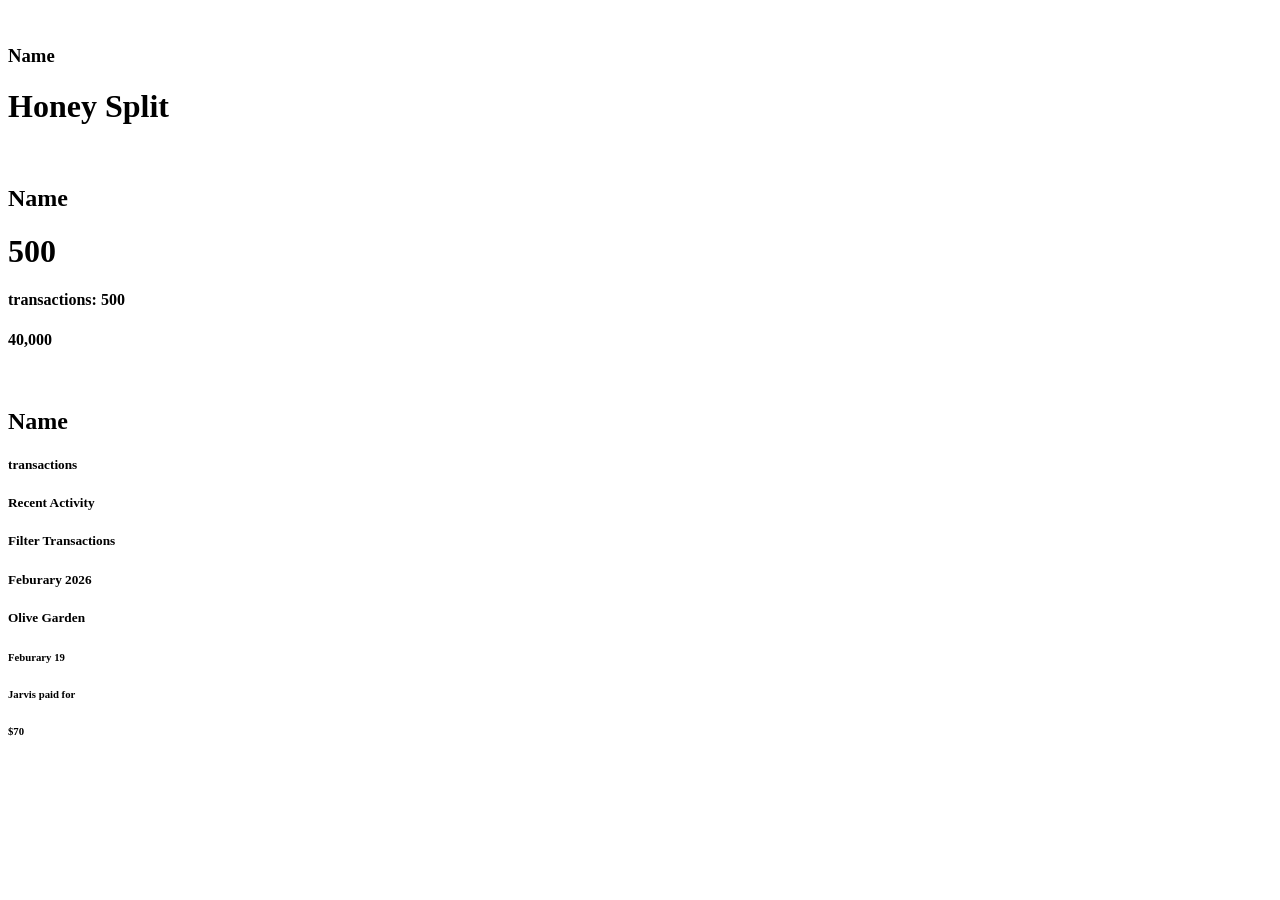
==== activity.html @ c6e49654 "initial commit" ====
<!doctype html>
<html lang="en">
    <head>
        <meta charset="UTF-8" />
        <meta name="viewport" content="width=device-width, initial-scale=1.0" />
        <title>Honey Split</title>
    </head>
    <body>
        <div class="nav">
            <div class="user-img-name">
                <img src="" alt="" />
                <h3>Name</h3>
            </div>
            <h1>Honey Split</h1>
            <!-- Create Hamburger -->
        </div>

        <div class="group-transaction-main">
            <div class="user-img-name-transaction">
                <img src="" alt="" />
                <h2>Name</h2>
            </div>

            <div class="transation-total-group">
                <div class="transaction-box">
                    <h1 class="transaction-final-total">500</h1>
                </div>
                <div class="transaction-box">
                    <h4 class="transactions-all">transactions: 500</h4>
                    <h4 class="total-spent">40,000</h4>
                </div>
            </div>

            <div class="user-img-name-transaction">
                <img src="" alt="" />
                <h2>Name</h2>
            </div>
        </div>

        <div class="options-group">
            <h5 class="transaction-option">transactions</h5>
            <h5 class="activity-option">Recent Activity</h5>
        </div>

        <div class="transaction-all-group">
            <h5 class="filter-option">Filter Transactions</h5>
            <div class="transaction-group-bg">
                <div class="transaction-top-group">
                    <h5 class="month-year">Feburary 2026</h5>
                </div>
                <!-- add bottom line here -->
                <div class="expense-group">
                    <div class="expense-left">
                        <h5 class="expense-title">
                            <strong>Olive Garden</strong>
                        </h5>
                        <h6 class="expense-date">Feburary 19</h6>
                        <h6 class="expense-user-name">
                            <strong>Jarvis</strong> paid for
                        </h6>
                    </div>
                    <h6 class="expense-cost">$70</h6>
                </div>
            </div>
        </div>
    </body>
</html>
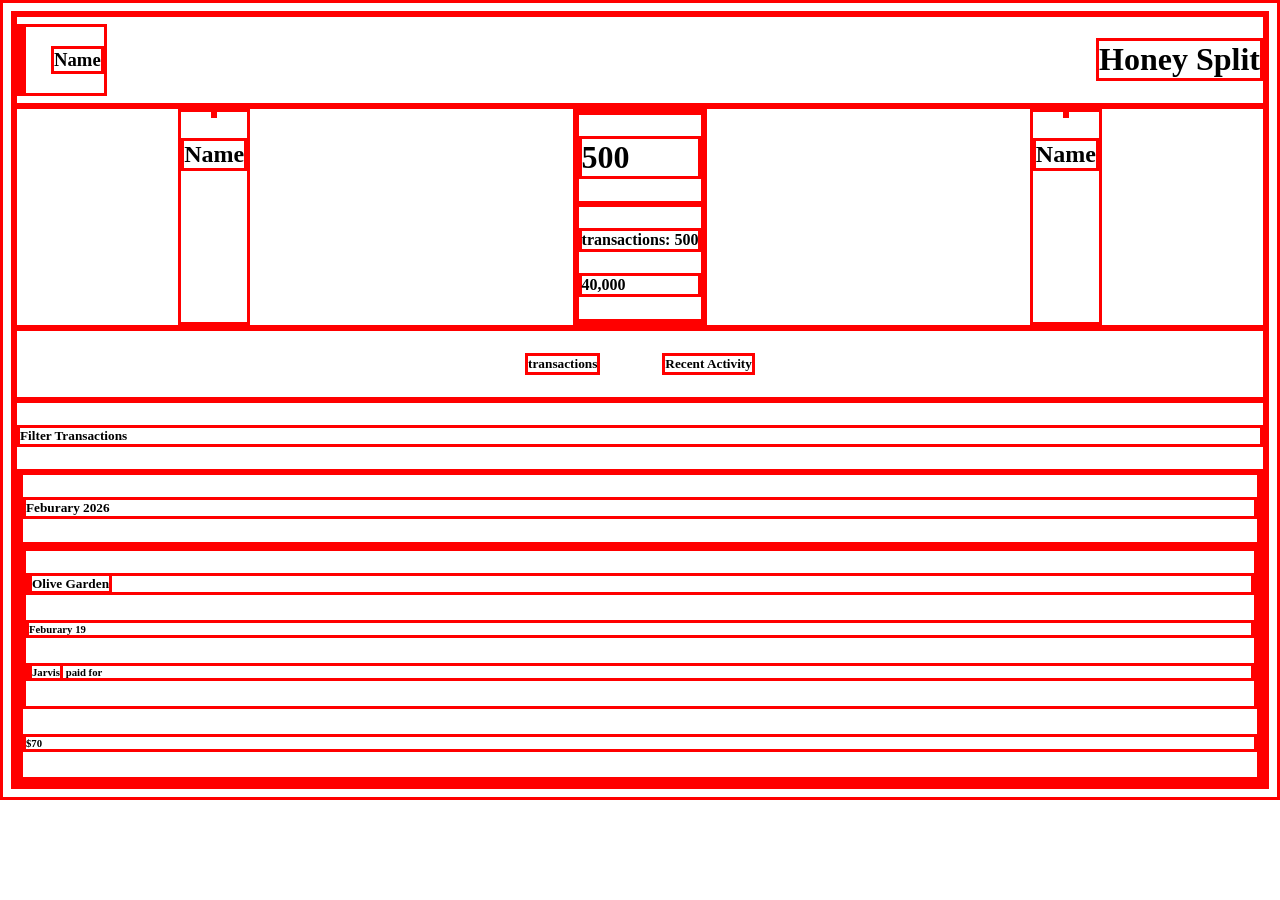
==== commit 539aa7e5: "adding css" ====
--- a/activity.html
+++ b/activity.html
@@ -3,6 +3,7 @@
     <head>
         <meta charset="UTF-8" />
         <meta name="viewport" content="width=device-width, initial-scale=1.0" />
+        <link rel="stylesheet" href="style.css" />
         <title>Honey Split</title>
     </head>
     <body>
--- a/style.css
+++ b/style.css
@@ -0,0 +1,57 @@
+* {
+    border: solid red;
+}
+
+.nav {
+    display: flex;
+    justify-content: space-between;
+    align-items: center;
+}
+
+.user-img-name {
+    display: flex;
+    gap: 25px;
+}
+
+.user-image {
+    width: 50px;
+    height: 50px;
+    border-radius: 50%;
+}
+
+.line {
+    width: 25px;
+    height: 2px;
+}
+
+.group-transaction-main {
+    display: flex;
+    justify-content: space-around;
+}
+
+.user-img-name-transaction {
+    display: flex;
+    align-items: center;
+    flex-direction: column;
+}
+
+.user-image-transaction {
+    width: 178px;
+    /* Aspect ratio for a regular hexagon is approximately 1 / cos(30deg) */
+    height: calc(178px * 1.1547);
+    background-color: #6c6; /* Green color example */
+    clip-path: polygon(
+        0% 25%,
+        /* Top-left corner of the shape */ 0% 75%,
+        /* Bottom-left corner of the shape */ 50% 100%,
+        /* Bottom middle corner */ 100% 75%,
+        /* Bottom-right corner of the shape */ 100% 25%,
+        /* Top-right corner of the shape */ 50% 0% /* Top middle corner */
+    );
+}
+
+.options-group {
+    display: flex;
+    justify-content: center;
+    gap: 62px;
+}
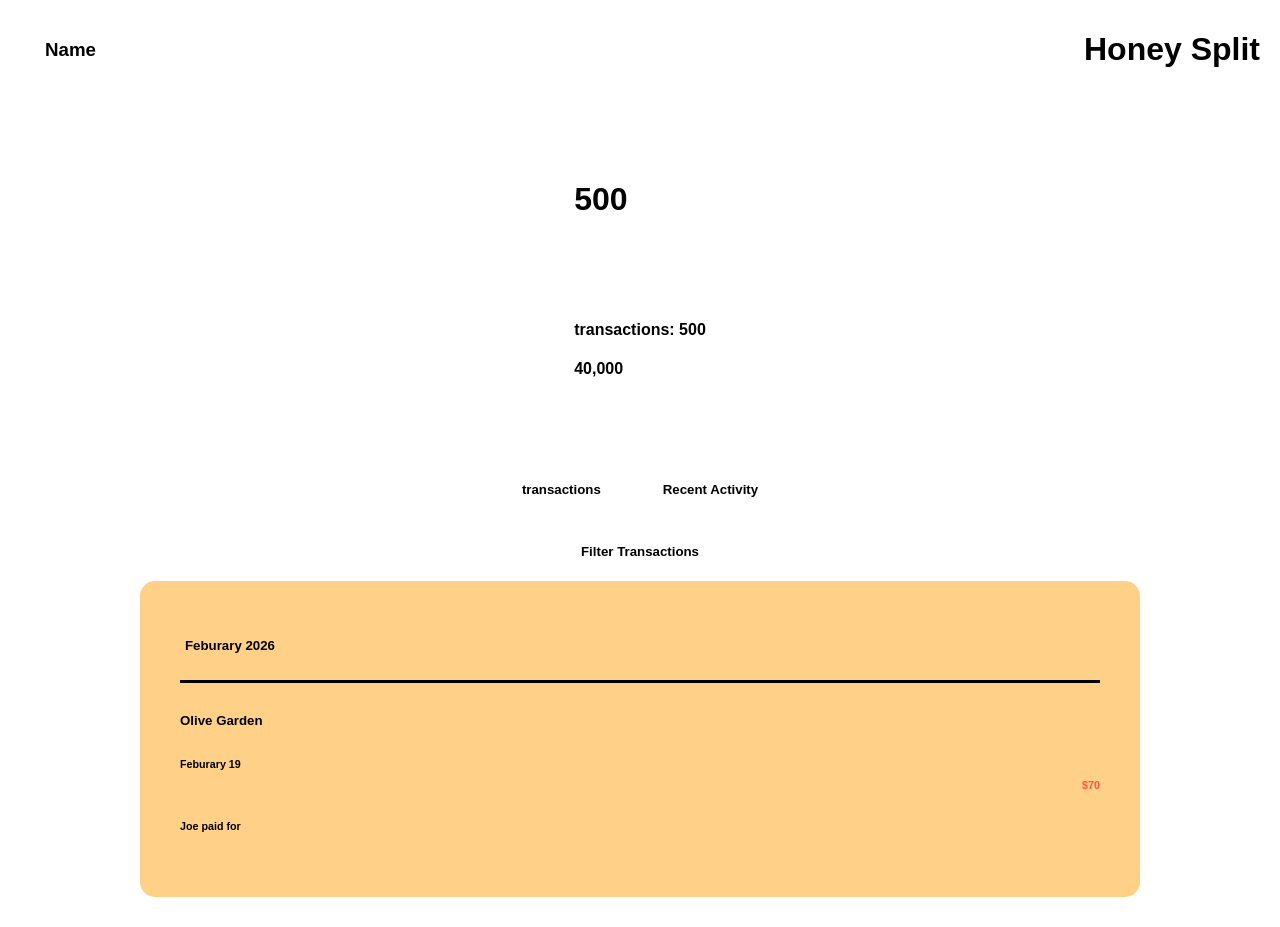
==== commit 5956fd93: "adding characters and updating readme" ====
--- a/activity.html
+++ b/activity.html
@@ -57,7 +57,7 @@
                         </h5>
                         <h6 class="expense-date">Feburary 19</h6>
                         <h6 class="expense-user-name">
-                            <strong>Jarvis</strong> paid for
+                            <strong>Joe</strong> paid for
                         </h6>
                     </div>
                     <h6 class="expense-cost">$70</h6>
--- a/style.css
+++ b/style.css
@@ -1,16 +1,51 @@
+/* Colors */
+
+:root {
+    --darkest-brown: #3a3732;
+    --dark-brown: #8e7856;
+    --mid-brown: #ffd188;
+    --light-brown: #ffe2b3;
+    --white: #ffffff;
+    --accent: #ff5547;
+}
+
+.dark-text {
+    color: var(--darkest-brown);
+}
+
 * {
-    border: solid red;
-}
+    box-sizing: border-box;
+}
+
+html,
+body {
+    margin: 0px;
+    padding: 0px;
+    min-height: 100%;
+}
+
+body {
+    background-color: var(--white);
+    font-family: "Segoe UI", Tahoma, Geneva, Verdana, sans-serif;
+}
+
+/* NAV BAR*/
 
 .nav {
     display: flex;
+    position: sticky;
+    top: 0;
     justify-content: space-between;
     align-items: center;
+    background-color: var(--white);
+    padding: 10px 20px;
+    z-index: 1000;
 }
 
 .user-img-name {
     display: flex;
     gap: 25px;
+    align-items: center;
 }
 
 .user-image {
@@ -19,27 +54,59 @@
     border-radius: 50%;
 }
 
+.user-left-img,
+.user-right-img {
+    object-fit: cover;
+}
+
+#title {
+    position: absolute;
+    left: 50%;
+    transform: translateX(-50%);
+}
+
 .line {
     width: 25px;
     height: 2px;
+    gap: 5px;
+    background-color: var(--darkest-brown);
+}
+
+.hamburger {
+    display: flex;
+    flex-direction: column;
+    gap: 5px;
+}
+
+/* MAIN INFO PANEL*/
+
+.text-margin {
+    margin: 0px;
+}
+
+.group-transaction-bg {
+    background-color: var(--dark-brown);
+    padding: 5px 0px;
 }
 
 .group-transaction-main {
     display: flex;
-    justify-content: space-around;
+    justify-content: space-between;
+    margin: 30px 140px;
 }
 
 .user-img-name-transaction {
     display: flex;
     align-items: center;
     flex-direction: column;
+    color: var(--white);
 }
 
 .user-image-transaction {
     width: 178px;
     /* Aspect ratio for a regular hexagon is approximately 1 / cos(30deg) */
     height: calc(178px * 1.1547);
-    background-color: #6c6; /* Green color example */
+    background-color: white; /* Green color example */
     clip-path: polygon(
         0% 25%,
         /* Top-left corner of the shape */ 0% 75%,
@@ -48,10 +115,294 @@
         /* Bottom-right corner of the shape */ 100% 25%,
         /* Top-right corner of the shape */ 50% 0% /* Top middle corner */
     );
-}
+    margin-bottom: 10px;
+}
+
+.user-right-img {
+    padding-top: 12px;
+}
+.user-owes {
+    color: var(--white);
+}
+
+.arrow {
+    width: 170px;
+}
+
+.right-arrow {
+    transform: scaleX(-1);
+}
+
+.transaction-total-group {
+    display: flex;
+    flex-direction: column;
+    justify-content: center;
+    gap: 20px;
+}
+
+.transaction-box {
+    border-radius: 15px;
+    background-color: var(--white);
+    padding: 30px;
+}
+
+.transactions-all {
+    margin-bottom: 14px;
+}
+
+.transaction-final-total-group {
+    text-align: center;
+}
+
+.settled-balance-message {
+    margin: 8px 0 0;
+    font-size: 0.8rem;
+    text-align: center;
+    color: var(--darkest-brown);
+}
+
+.settle-up-btn {
+    display: block;
+    margin: 16px auto 0;
+}
+
+.settle-up-btn:disabled {
+    opacity: 0.5;
+    cursor: not-allowed;
+    transform: none;
+}
+
+/* TAB OPTIONS*/
 
 .options-group {
     display: flex;
     justify-content: center;
     gap: 62px;
-}
+    margin: 25px 0px;
+}
+
+.filter-option {
+    margin-top: 20px;
+    text-align: center;
+}
+
+.filter-text {
+    margin-bottom: 25px;
+}
+
+/* TRANSACTION GROUP */
+
+.transaction-all-group {
+    margin: 0px 140px 30px 140px;
+}
+
+.transaction-group-bg {
+    background-color: var(--mid-brown);
+    border-radius: 15px;
+    padding: 30px;
+}
+
+.transaction-top-group {
+    display: flex;
+    justify-content: space-between;
+    border-bottom: solid black;
+    margin: 0 10px 20px 10px;
+}
+
+.drop-arrow {
+    color: var(--dark-brown);
+}
+
+.month-filter {
+    position: relative;
+}
+
+.month-year-picker {
+    position: absolute;
+    top: calc(100% + 8px);
+    left: 0;
+
+    display: flex;
+    gap: 8px;
+    padding: 10px;
+
+    background-color: white;
+    border-radius: 8px;
+    box-shadow: 0 4px 12px rgba(0, 0, 0, 0.15);
+
+    z-index: 10;
+}
+
+.month-picker.hidden {
+    display: none;
+}
+
+.month-year-picker,
+#month-select,
+#year-select :hover {
+    cursor: pointer;
+}
+
+.month-year,
+#month-select,
+#year-select {
+    border: hidden;
+    border-radius: 5px;
+    padding: 5px;
+}
+
+.drop-arrow,
+.month-year:hover {
+    cursor: pointer;
+}
+
+.transaction-top-group-margin {
+    margin-bottom: 20px;
+}
+
+.total-spent-expenses-group {
+    display: flex;
+    align-items: center;
+    gap: 10px;
+}
+
+.total-spent-num-group,
+.total-expense-month-num {
+    color: var(--accent);
+}
+
+.line-transaction {
+    transform: rotate(90deg);
+    align-self: center;
+    width: 10px;
+}
+
+.btn {
+    border-radius: 15px;
+    box-shadow: 0px 0px 20px var(--dark-brown);
+    border: none;
+    padding: 15px;
+    color: var(--white);
+    background-color: var(--dark-brown);
+}
+
+.btn:hover {
+    transform: scale(1.05);
+    transition: 0.3s;
+    cursor: pointer;
+}
+
+.settle-up-btn:disabled:hover {
+    transform: none;
+    cursor: not-allowed;
+}
+
+.add-transaction-btn,
+.save-transaction-btn {
+    display: block;
+    margin: 0 auto 20px auto;
+}
+
+.save-transaction-btn {
+    margin-top: 30px;
+}
+
+.expense-group {
+    display: flex;
+    justify-content: space-between;
+    margin-top: 10px;
+    padding: 10px 10px;
+}
+
+.expense-group:hover {
+    background-color: var(--light-brown);
+    cursor: pointer;
+}
+
+.expense-title {
+    margin: 0px 0px 5px 0px;
+}
+
+.expense-info {
+    margin: 5px 0px;
+}
+
+.expense-left {
+    display: flex;
+    flex-direction: column;
+    margin: 0px;
+}
+
+.expense-cost {
+    align-self: center;
+    color: var(--accent);
+}
+
+.group-line {
+    display: block;
+    transform: rotate(180deg);
+    align-self: center;
+    width: 25px;
+    height: 2px;
+    gap: 5px;
+    background-color: var(--darkest-brown);
+}
+/* add expense modal */
+
+.overlay {
+    position: fixed;
+    inset: 0;
+    background-color: rgba(0, 0, 0, 0.5);
+    z-index: 10;
+}
+
+.modal {
+    width: 90%;
+    max-width: 350px;
+
+    position: fixed;
+    top: 50%;
+    left: 50%;
+    transform: translate(-50%, -50%);
+
+    background-color: var(--mid-brown);
+    border-radius: 15px;
+    padding: 30px 20px;
+    text-align: center;
+
+    z-index: 20;
+}
+
+.modal-overlay {
+    background-color: rgba(0, 0, 0, 0.5);
+}
+
+.close-btn {
+    position: absolute;
+    top: 15px;
+    right: 20px;
+
+    border: none;
+    background: transparent;
+    font-size: 32px;
+    line-height: 1;
+    cursor: pointer;
+    color: var(--darkest-brown);
+}
+
+.hidden {
+    display: none;
+}
+
+.hidden-display {
+    visibility: hidden;
+}
+
+#expense-form {
+    margin: 0 auto;
+}
+
+@media (min-width: 1024px) {
+    .group-transaction-main {
+    }
+}
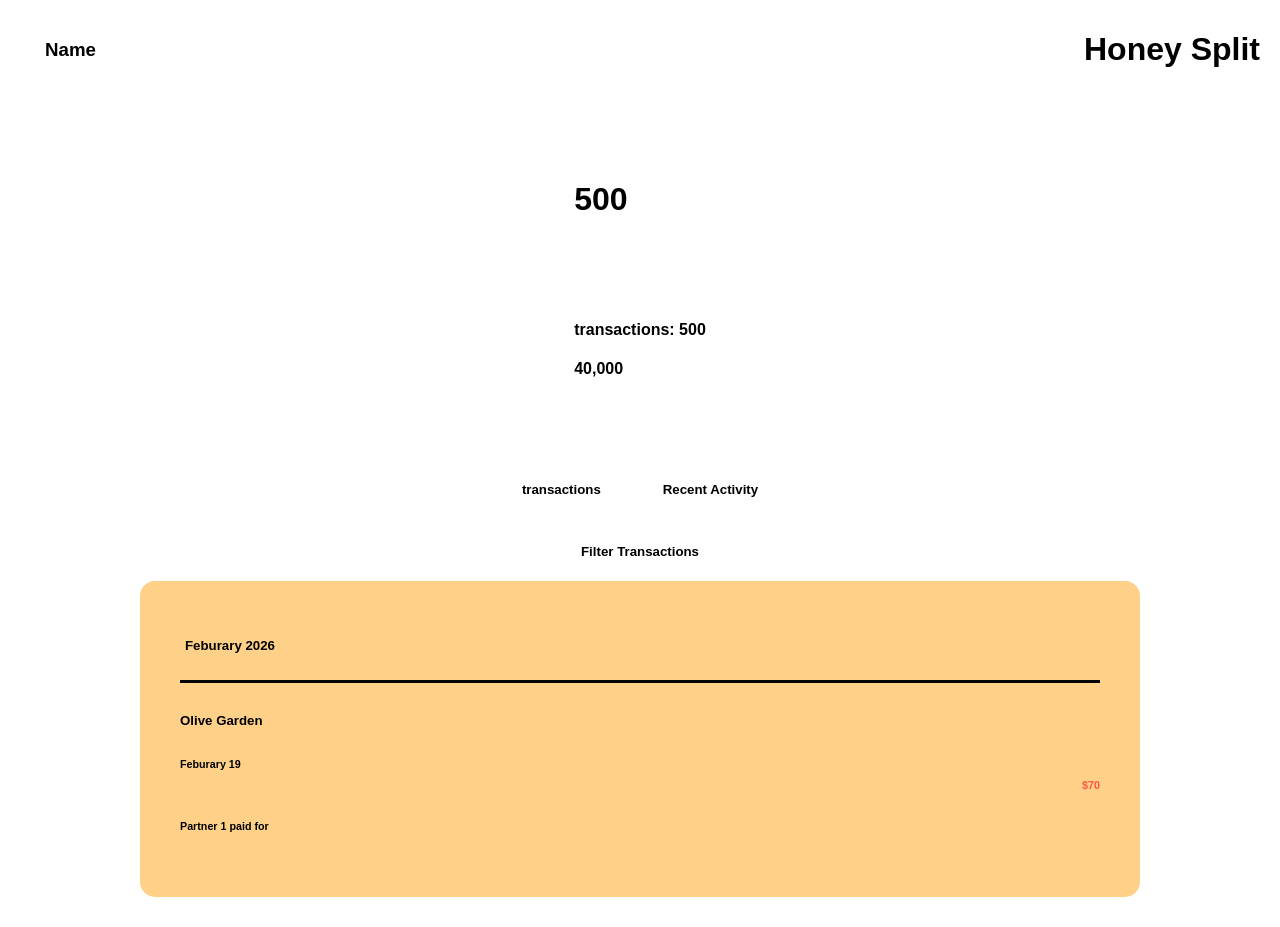
==== commit e6334d75: "changing character names" ====
--- a/activity.html
+++ b/activity.html
@@ -8,7 +8,7 @@
     </head>
     <body>
         <div class="nav">
-            <div class="user-img-name">
+            <div class="logo-img-name">
                 <img src="" alt="" />
                 <h3>Name</h3>
             </div>
@@ -57,7 +57,7 @@
                         </h5>
                         <h6 class="expense-date">Feburary 19</h6>
                         <h6 class="expense-user-name">
-                            <strong>Joe</strong> paid for
+                            <strong>Partner 1</strong> paid for
                         </h6>
                     </div>
                     <h6 class="expense-cost">$70</h6>
--- a/style.css
+++ b/style.css
@@ -7,6 +7,8 @@
     --light-brown: #ffe2b3;
     --white: #ffffff;
     --accent: #ff5547;
+    --honey-outline: #ffa250;
+    --honey-inside: #ffe165;
 }
 
 .dark-text {
@@ -42,13 +44,13 @@
     z-index: 1000;
 }
 
-.user-img-name {
+.logo-img-name {
     display: flex;
     gap: 25px;
     align-items: center;
 }
 
-.user-image {
+.logo {
     width: 50px;
     height: 50px;
     border-radius: 50%;
@@ -96,6 +98,8 @@
 }
 
 .user-img-name-transaction {
+    --avatar-width: 178px;
+
     display: flex;
     align-items: center;
     flex-direction: column;
@@ -103,10 +107,11 @@
 }
 
 .user-image-transaction {
-    width: 178px;
-    /* Aspect ratio for a regular hexagon is approximately 1 / cos(30deg) */
-    height: calc(178px * 1.1547);
-    background-color: white; /* Green color example */
+    width: var(--avatar-width);
+    height: auto;
+    /* Keep the regular hexagon's width-to-height ratio at every size. */
+    aspect-ratio: 1 / 1.1547;
+    background-color: var(--honey-inside);
     clip-path: polygon(
         0% 25%,
         /* Top-left corner of the shape */ 0% 75%,
@@ -115,6 +120,20 @@
         /* Bottom-right corner of the shape */ 100% 25%,
         /* Top-right corner of the shape */ 50% 0% /* Top middle corner */
     );
+}
+
+.avatar-border {
+    /* 195 / 178 preserves the original border thickness as the avatar scales. */
+    width: calc(var(--avatar-width) * 1.0955);
+    height: auto;
+    aspect-ratio: 1 / 1.1547;
+    background-color: var(--honey-outline);
+
+    clip-path: polygon(0% 25%, 0% 75%, 50% 100%, 100% 75%, 100% 25%, 50% 0%);
+
+    display: flex;
+    align-items: center;
+    justify-content: center;
     margin-bottom: 10px;
 }
 
@@ -211,6 +230,13 @@
 
 .drop-arrow {
     color: var(--dark-brown);
+    display: inline-block;
+    transform: rotate(-90deg);
+    transition: transform 0.2s ease;
+}
+
+.drop-arrow.open {
+    transform: rotate(0deg);
 }
 
 .month-filter {
@@ -239,7 +265,8 @@
 
 .month-year-picker,
 #month-select,
-#year-select :hover {
+#year-select,
+.logo:hover {
     cursor: pointer;
 }
 
@@ -353,7 +380,7 @@
     position: fixed;
     inset: 0;
     background-color: rgba(0, 0, 0, 0.5);
-    z-index: 10;
+    z-index: 2000;
 }
 
 .modal {
@@ -370,7 +397,7 @@
     padding: 30px 20px;
     text-align: center;
 
-    z-index: 20;
+    z-index: 2010;
 }
 
 .modal-overlay {
@@ -402,7 +429,220 @@
     margin: 0 auto;
 }
 
-@media (min-width: 1024px) {
+/* RESPONSIVE LAYOUT */
+
+@media (max-width: 1200px) {
     .group-transaction-main {
-    }
-}
+        margin: 30px 48px;
+    }
+
+    .user-img-name-transaction {
+        --avatar-width: 150px;
+    }
+
+    .arrow {
+        width: 120px;
+    }
+
+    .transaction-box {
+        padding: 24px;
+    }
+
+    .transaction-all-group {
+        margin-right: 48px;
+        margin-left: 48px;
+    }
+}
+
+@media (max-width: 900px) {
+    .nav {
+        min-height: 70px;
+        padding: 10px 24px;
+    }
+
+    #title {
+        margin: 0;
+        font-size: 1.75rem;
+    }
+
+    .group-transaction-bg {
+        padding: 1px 0;
+    }
+
+    .group-transaction-main {
+        flex-direction: column;
+        align-items: center;
+        gap: 30px;
+        max-width: 560px;
+        margin: 28px auto;
+        padding: 0 28px;
+    }
+
+    .transaction-total-group {
+        width: min(100%, 360px);
+    }
+
+    .left-side-user,
+    .right-side-user {
+        display: flex;
+        flex-direction: column;
+        align-items: center;
+        gap: 8px;
+        padding: 8px 0;
+        text-align: center;
+    }
+
+    .left-side-user.hidden-display,
+    .right-side-user.hidden-display {
+        display: none;
+    }
+
+    .user-owes {
+        margin: 0;
+    }
+
+    .arrow {
+        width: 78px;
+        height: 78px;
+        object-fit: contain;
+    }
+
+    .left-arrow {
+        transform: rotate(90deg);
+    }
+
+    .right-arrow {
+        transform: rotate(-90deg);
+    }
+
+    .transaction-box {
+        width: 100%;
+        padding: 24px;
+    }
+
+    .transaction-all-group {
+        margin: 0 28px 28px;
+    }
+
+    .filter-option {
+        margin-top: 16px;
+    }
+}
+
+@media (max-width: 600px) {
+    .nav {
+        min-height: 64px;
+        padding: 8px 16px;
+    }
+
+    .logo-img-name {
+        gap: 0;
+    }
+
+    .user-nav-image {
+        display: none;
+    }
+
+    .logo {
+        width: 42px;
+        height: 42px;
+    }
+
+    #title {
+        width: max-content;
+        max-width: calc(100% - 120px);
+        font-size: clamp(1.35rem, 7vw, 1.75rem);
+        text-align: center;
+    }
+
+    .group-transaction-main {
+        gap: 30px;
+        margin: 22px auto;
+        padding: 0 18px;
+    }
+
+    .user-img-name-transaction {
+        --avatar-width: 116px;
+    }
+
+    .user-img-name-transaction h2 {
+        font-size: 1.25rem;
+    }
+
+    .user-owes {
+        font-size: 1rem;
+    }
+
+    .arrow {
+        width: 64px;
+        height: 64px;
+    }
+
+    .transaction-final-total-group {
+        font-size: 1.75rem;
+    }
+
+    .transaction-box {
+        padding: 20px;
+    }
+
+    .transaction-all-group {
+        margin: 0 14px 20px;
+    }
+
+    .transaction-group-bg {
+        padding: 20px 14px;
+    }
+
+    .transaction-top-group {
+        flex-direction: column;
+        gap: 12px;
+        align-items: center;
+
+        padding-bottom: 16px;
+    }
+
+    .transaction-top-group-margin {
+        margin-bottom: 0;
+    }
+
+    .month-filter .month-year-picker {
+        right: 0;
+        left: auto;
+        flex-wrap: wrap;
+    }
+
+    .total-spent-expenses-group {
+        flex-wrap: wrap;
+    }
+
+    .expense-group {
+        gap: 18px;
+        padding-right: 6px;
+        padding-left: 6px;
+    }
+
+    .expense-left {
+        min-width: 0;
+    }
+
+    .expense-title,
+    .expense-info {
+        overflow-wrap: anywhere;
+    }
+
+    .expense-cost {
+        flex: 0 0 auto;
+    }
+
+    .modal {
+        max-height: calc(100vh - 24px);
+        padding: 24px 16px;
+        overflow-y: auto;
+    }
+
+    #expense-form input,
+    #expense-form select {
+        max-width: 100%;
+    }
+}
